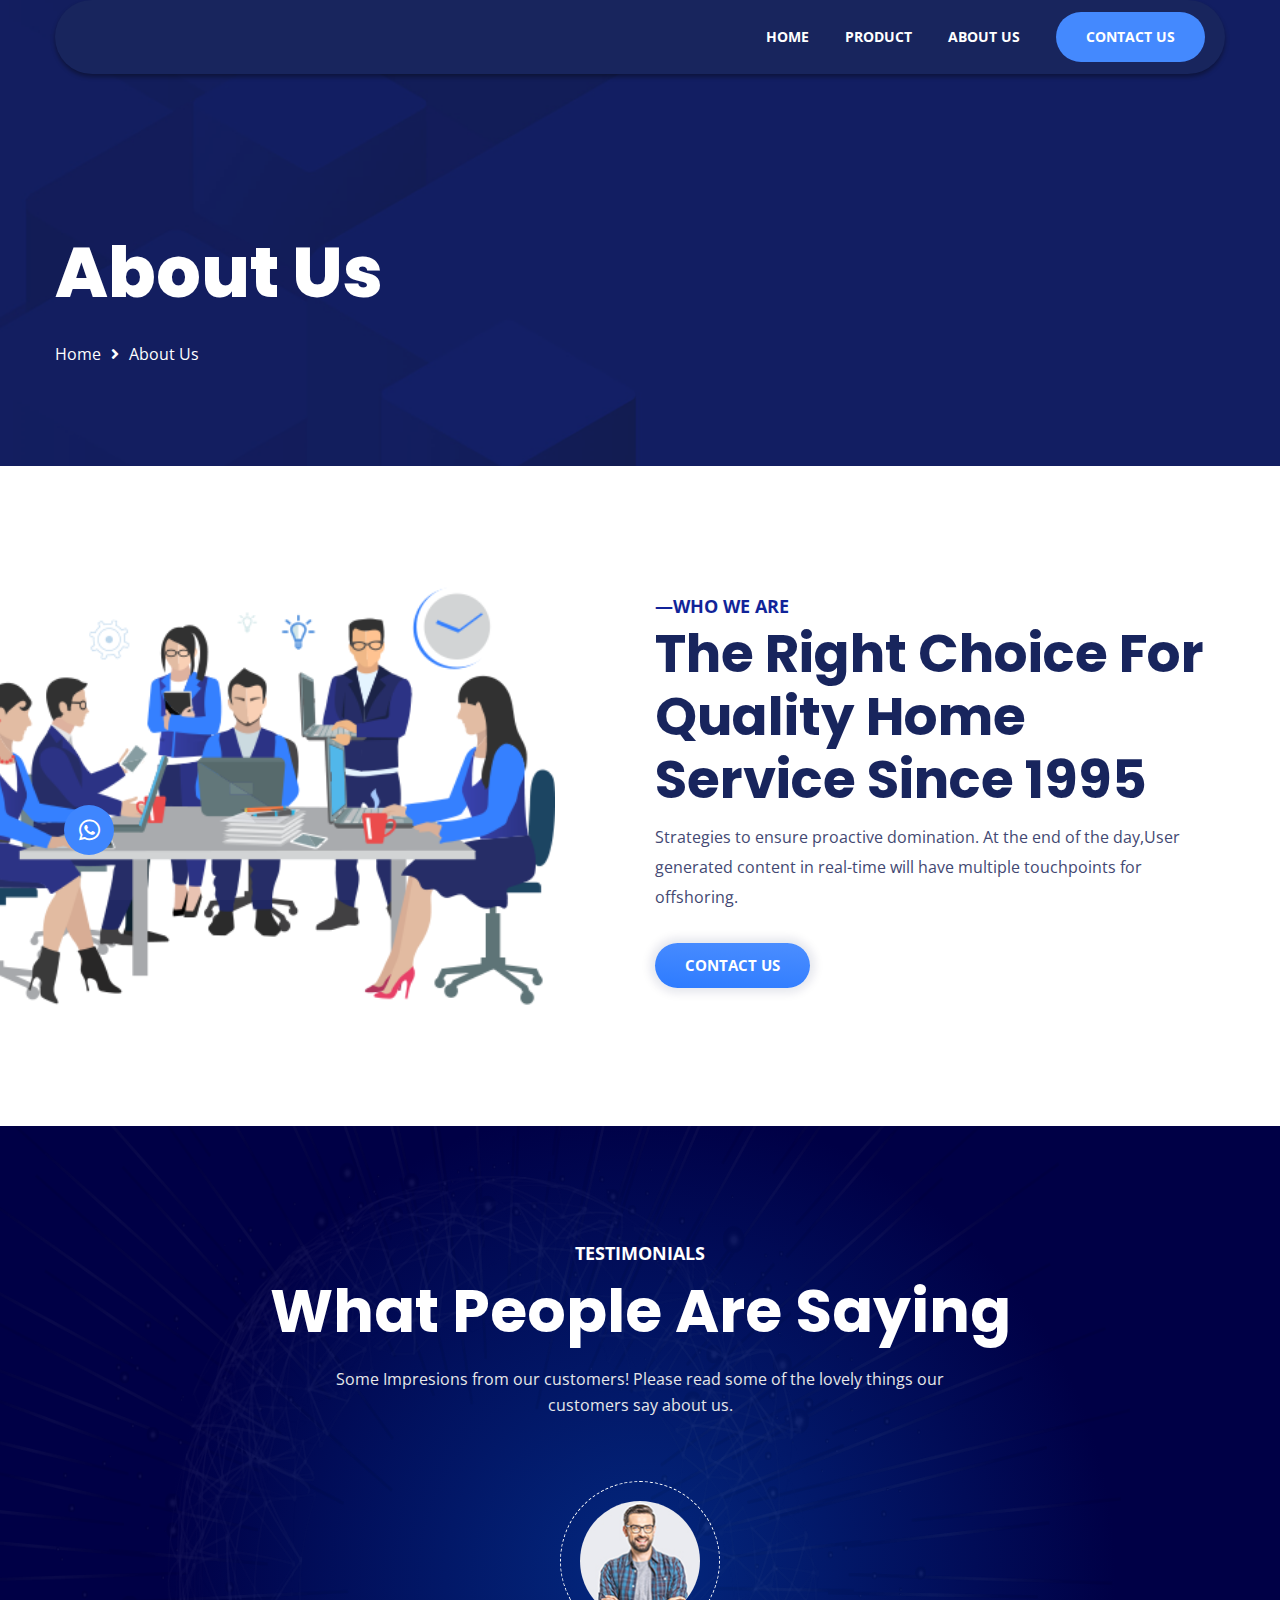
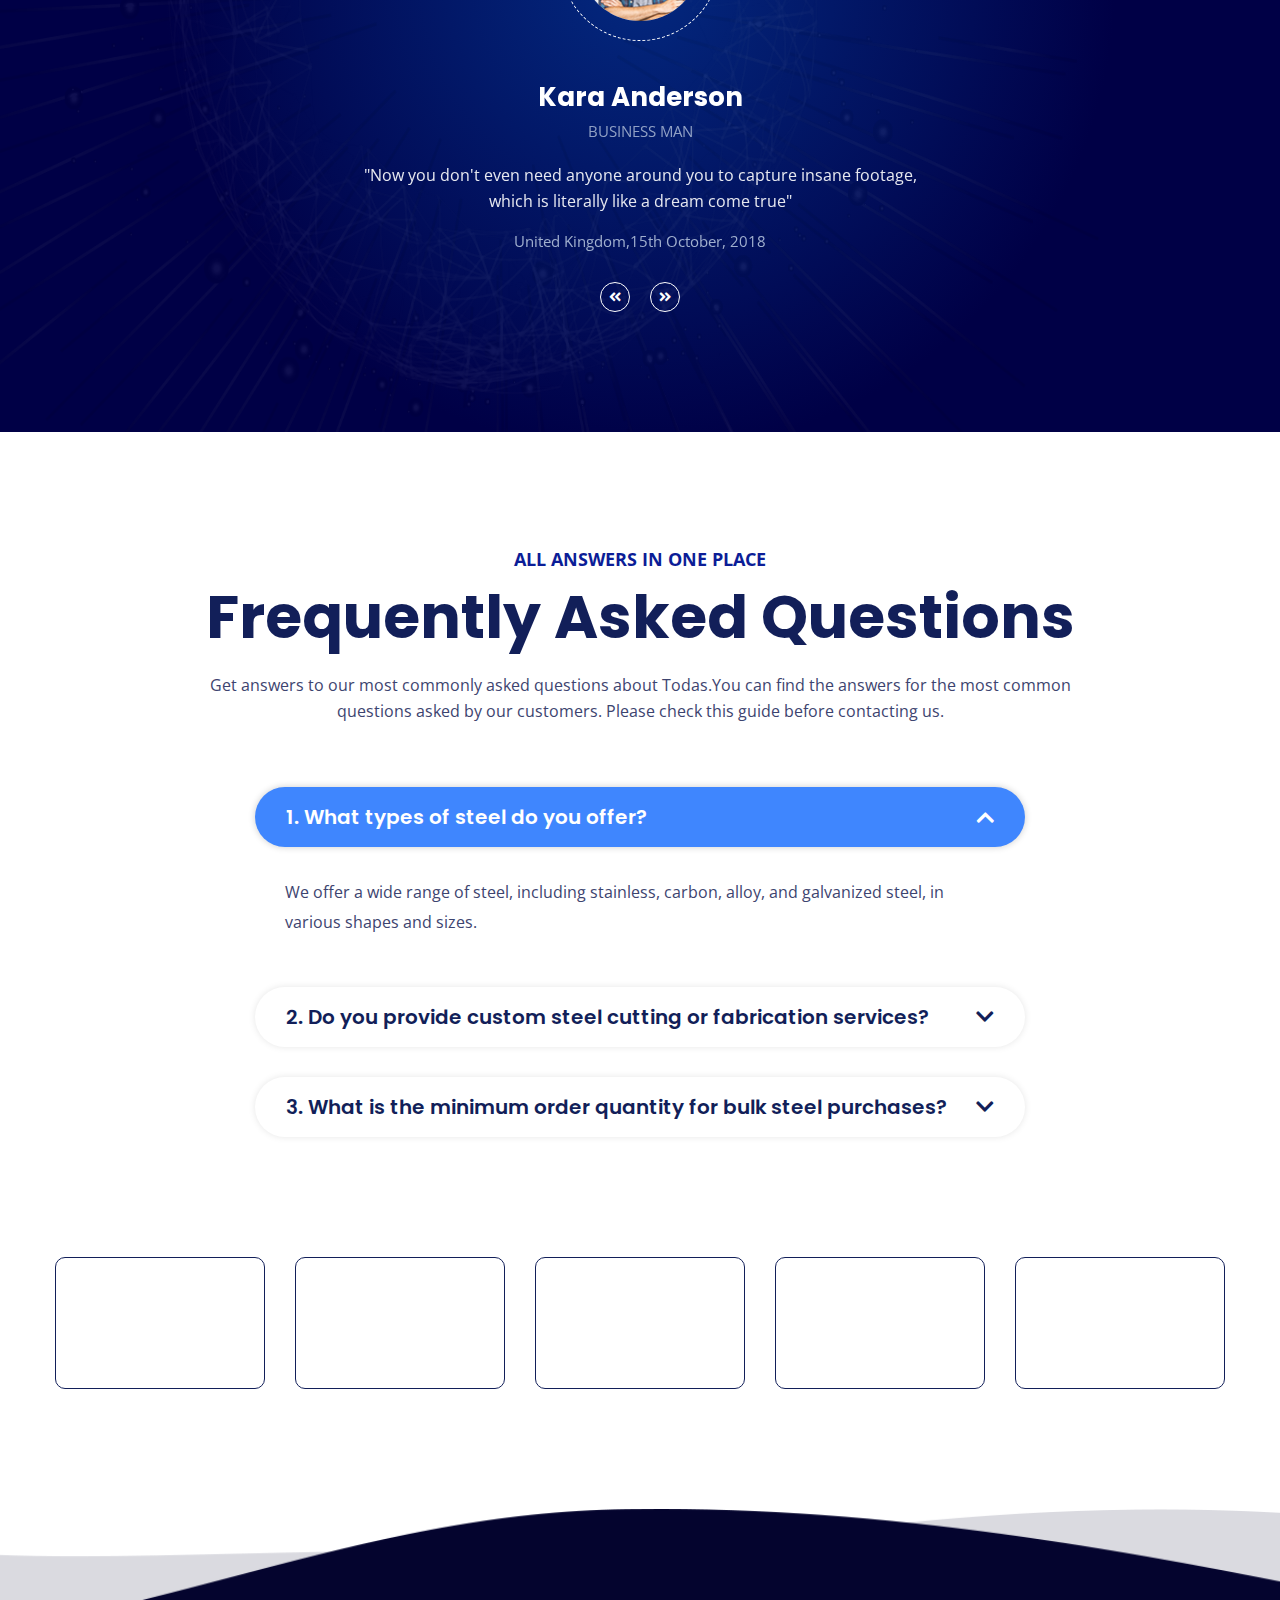
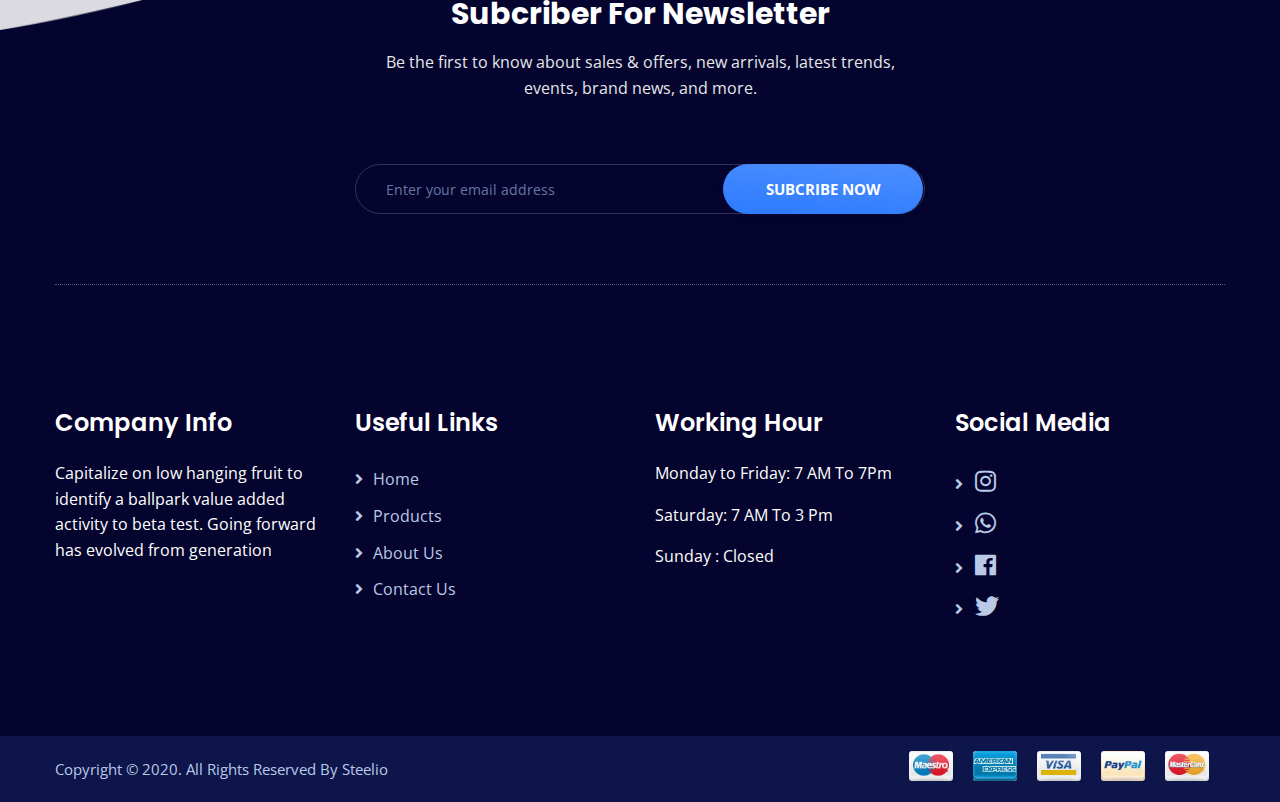
==== about.html @ e1b1fe07 "done" ====
<!DOCTYPE html>
<html lang="zxx">
    
 <head>
        <meta http-equiv="Content-Type" content="text/html; charset=UTF-8">
        <meta http-equiv="X-UA-Compatible" content="IE=edge" />
        <meta http-equiv="X-UA-Compatible" content="ie=edge">
        <meta name="viewport" content="width=device-width, initial-scale=1.0">
        <title> About Us || Steelio</title>
        <!-- favicon -->
        <link rel="shortcut icon" href="./assets/logo/fevi.jpg" >
         <!-- bootstrap -->
        <link rel="stylesheet" href="assets/css/bootstrap.min.css">
        <!-- fontawesome icon  -->
        <link rel="stylesheet" href="assets/css/fontawesome.min.css">
        <!-- flaticon css -->
        <link rel="stylesheet" href="assets/fonts/flaticon.css">
        <!-- animate.css -->
        <link rel="stylesheet" href="assets/css/animate.css">
        <!-- Owl Carousel -->
        <link rel="stylesheet" href="assets/css/owl.carousel.min.css">
        <!-- magnific popup -->
        <link rel="stylesheet" href="assets/css/magnific-popup.css">
        <!-- vector map css -->
        <link rel="stylesheet" href="assets/css/jquery-jvectormap-2.0.3.css">
        <!-- stylesheet -->
        <link rel="stylesheet" href="assets/css/style.css">
        <!-- responsive -->
        <link rel="stylesheet" href="assets/css/responsive.css">
        <link rel="stylesheet" href="assets/css/about-page-responsive.css">
    </head>

    <body>

        <!-- back to top button begin -->
        <div class="back-to-top-button">
            <button>
                <i class="fas fa-level-up-alt"></i>
            </button>
        </div>
        <!-- back to top button end -->

        <!-- preloader begin -->
        <div class="preloader">
            <img style="width: 270px;" src="https://steelio.in/wp-content/uploads/2023/08/steelio_png-01.png" alt="">
        </div>
        <!-- preloader end -->
        
        

        <div class="header">
             
            <div class="container">
                <div class="header-bottom">
                    <div class="row">
                        <div class="col-xl-3 col-lg-2 d-xl-flex d-lg-flex align-items-center">
                            <div class="row">
                                <div class="col-xl-12 col-lg-12 col-6 d-xl-block d-lg-block d-flex align-items-center">
                                    <div class="logo">
                                        <a href="index.html">
                                            <img style="filter: brightness(0) invert(1);width: 170px;" src="https://steelio.in/wp-content/uploads/2023/08/steelio_png-01.png" alt="">
                                        </a>
                                    </div>
                                </div>
                                <div class="col-6 d-xl-none d-lg-none d-block">
                                    <button class="navbar-toggler" type="button" data-toggle="collapse" data-target="#navbarSupportedContent" aria-controls="navbarSupportedContent" aria-expanded="false" aria-label="Toggle navigation">
                                        <i class="fas fa-bars"></i>
                                    </button>
                                </div>
                            </div>
                        </div>
                        <div class="col-xl-9 col-lg-10">
                            <div class="main-menu">
                                <nav class="navbar navbar-expand-lg">
                                  
                                    <div class="collapse navbar-collapse" id="navbarSupportedContent">
                                        <ul class="navbar-nav ml-auto">
                                            <li class="nav-item">
                                                <a class="nav-link" href="./index.html">Home</a>
                                            </li>
                                            <li class="nav-item">
                                                <a class="nav-link" href="./product.html">Product</a>
                                            </li>
                                            <li class="nav-item">
                                                <a class="nav-link" href="about.html">About Us</a>
                                           
                                            
                                          
                                            <li class="nav-item buy-nows">
                                                <a class="nav-link buy-now" href="./contact.html">Contact Us</a>
                                            </li>
                                        </ul>
                                    </div>
                                </nav>
                            </div>
                        </div>
                    </div>
                </div>
            </div>
        </div>

        <!-- breadcrumb begin -->
        <div class="breadcrumb-todas breadcrumb-about">
            <div class="container">
                <div class="row">
                    <div class="col-xl-8 col-lg-8">
                        <div class="breadcrumb-content">
                            <h2 class="title">About Us</h2>
                            <ul>
                                <li><a href="./index.html">Home</a></li>
                                <li id="current-page">About Us</li>
                            </ul>
                        </div>
                    </div>
                </div>
            </div>
        </div>
        <!-- breadcrumb end -->

        <!-- about begin -->
        <div class="about">
            <div class="container">
                <div class="row justify-content-between">
                    <div class="col-xl-5 col-lg-5">
                        <div class="part-img">
                            <img src="assets/img/about-img.png" alt="image">
                        </div>
                    </div>
                    <div class="col-xl-6 col-lg-6 d-xl-flex d-lg-flex d-block align-items-center">
                        <div class="part-txt">
                            <div class="title">
                                <span class="subtitle">—WHO WE ARE
                                </span>
                                <h2>The Right Choice For Quality Home Service Since 1995
                                </h2>
                            </div>
                            <div class="descr">
                                <p>Strategies to ensure proactive domination. At the end of the day,User generated content in real-time will have multiple touchpoints for offshoring.
                                </p>
                                 <a href="./contact.html">Contact Us</a>
                            </div>
                        </div>
                    </div>
                </div>
            </div>
        </div>
        <!-- about end -->

          <!-- testimonial begin -->
          <div class="testimonial">
            <img src="assets/img/testimonial-bg.png" alt="" class="shape">
            <div class="container">
                <div class="row justify-content-center">
                    <div class="col-xl-8 col-lg-8 col-sm-10">
                        <div class="section-title section-title-2">
                            <span class="subtitle">Testimonials</span>
                            <h2>What People Are Saying</h2>
                            <p> Some Impresions from our customers! Please read some of the lovely things our<br/> 
                                customers say about us.</p>
                        </div>
                    </div>
                </div>
                <div class="row justify-content-center">
                    <div class="col-xl-6 col-lg-6 col-md-8">
                        <div class="testimonial-slider owl-carousel owl-theme">
                            <div class="single-testimonial">
                                <div class="part-pic">
                                    <img src="assets/img/testi-user-1.jpg" alt="">
                                </div>
                                <div class="part-text">
                                    <span class="name">Kara Anderson </span>
                                    <span class="profession">Business man</span>
                                    <p>"Now you don't even need anyone around you to capture insane footage, which is literally like a dream come true"</p>
                                    <span class="location">United Kingdom,15th October, 2018</span>
                                </div>
                            </div>
                            <div class="single-testimonial">
                                <div class="part-pic">
                                    <img src="assets/img/testi-user-1.jpg" alt="">
                                </div>
                                <div class="part-text">
                                    <span class="name">Kara Anderson </span>
                                    <span class="profession">Business man</span>
                                    <p>"Now you don't even need anyone around you to capture insane footage, which is literally like a dream come true"</p>
                                    <span class="location">United Kingdom,15th October, 2018</span>
                                </div>
                            </div>
                            <div class="single-testimonial">
                                <div class="part-pic">
                                    <img src="assets/img/testi-user-1.jpg" alt="">
                                </div>
                                <div class="part-text">
                                    <span class="name">Kara Anderson </span>
                                    <span class="profession">Business man</span>
                                    <p>"Now you don't even need anyone around you to capture insane footage, which is literally like a dream come true"</p>
                                    <span class="location">United Kingdom,15th October, 2018</span>
                                </div>
                            </div>
                        </div>
                    </div>
                </div>
            </div>
        </div>
        <!-- testimonial end -->

        <!-- faq begin -->
        <div class="faq" >
            <div class="container">
                <div class="row justify-content-center">
                    <div class="col-xl-9 col-lg-9">
                        <div class="section-title">
                            <span class="subtitle">All Answers In One PLace</span>
                            <h2>Frequently Asked Questions</h2>
                            <p>Get answers to our most commonly asked questions about Todas.You can find the 
                                answers for the most common questions asked by our customers.
                                Please check this guide before contacting us.</p>
                        </div>
                    </div>
                </div>
               
                <div class="tab-content" id="myTabContent2">
                    <div class="tab-pane fade show active" id="home2" role="tabpanel" aria-labelledby="home-tab2">
                        <div class="row justify-content-center">
                            <div class="col-xl-8 col-lg-8 col-md-9">
                                <div class="faq-content">
                                    <div class="accordion" id="accordionExample">
                                        <div class="card">
                                            <div class="card-header" id="headingOne">
                                                <h2 class="mb-0">
                                                    <button class="btn btn-link" type="button" data-toggle="collapse" data-target="#collapseOne" aria-expanded="true" aria-controls="collapseOne">
                                                        1. What types of steel do you offer?
                                                    </button>
                                                </h2>
                                            </div>
                                        
                                            <div id="collapseOne" class="collapse show" aria-labelledby="headingOne" data-parent="#accordionExample">
                                                <div class="card-body">
                                                    We offer a wide range of steel, including stainless, carbon, alloy, and galvanized steel, in various shapes and sizes.

                                                </div>
                                            </div>
                                        </div>
                                        <div class="card">
                                            <div class="card-header" id="headingTwo">
                                                <h2 class="mb-0">
                                                <button class="btn btn-link collapsed" type="button" data-toggle="collapse" data-target="#collapseTwo" aria-expanded="false" aria-controls="collapseTwo">
                                                    2. Do you provide custom steel cutting or fabrication services?

                                                </button>
                                                </h2>
                                            </div>
                                            <div id="collapseTwo" class="collapse" aria-labelledby="headingTwo" data-parent="#accordionExample">
                                                <div class="card-body">
                                                    Yes, we offer custom cutting, bending, and fabrication services to meet your specific project requirements.

                                                </div>
                                            </div>
                                        </div>
                                        <div class="card">
                                            <div class="card-header" id="headingThree">
                                                <h2 class="mb-0">
                                                <button class="btn btn-link collapsed" type="button" data-toggle="collapse" data-target="#collapseThree" aria-expanded="false" aria-controls="collapseThree">
                                                    3. What is the minimum order quantity for bulk steel purchases?

                                                </button>
                                                </h2>
                                            </div>
                                            <div id="collapseThree" class="collapse" aria-labelledby="headingThree" data-parent="#accordionExample">
                                                <div class="card-body">
                                                    Our minimum order quantity varies depending on the type of steel. Contact us for details on bulk order options.

                                                </div>
                                            </div>
                                        </div>
                                    </div>
                                </div>
                            </div>
                        </div>
                    </div>
                     
                     
                </div>
            </div>
        </div>
        <!-- faq end -->

        <!-- brand begin -->
        <div class="brand" >
            <div class="container">
                <div class="brand-slider owl-carousel owl-theme">
                    <div class="single-brand">
                        <img style="min-height: 70px;" src="https://lobbymap.org/site//data/001/361/1361477.png" alt="">
                    </div>
                    <div class="single-brand">
                        <img style="min-height: 70px;" src="https://jswmi.in/jswm/wp-content/uploads/2020/04/jsw-logo-jv.png" alt="">
                    </div>
                    <div class="single-brand">
                        <img style="min-height: 70px;" src="https://seeklogo.com/images/E/essar-steel-logo-BB3CD48666-seeklogo.com.png" alt="">
                    </div>
                    <div class="single-brand">
                        <img style="min-height: 70px;" src="https://jindallifestyle.com/wp-content/uploads/2022/02/image1-removebg-preview.png" alt="">
                    </div>
                    <div class="single-brand">
                        <img style="min-height: 70px;" src="https://aplapollo.com/images/logo-2.png" alt="">
                    </div>
                </div>
            </div>
        </div>
        <!-- brand end -->

        

  

        

        <!-- footer begin -->
        <div class="footer" >
            <div class="container">
                <div class="news-letter">
                    <div class="row justify-content-center">
                        <div class="col-xl-6 col-lg-6 col-sm-10">
                            <div class="section-title section-title-2">
                                <h2>Subcriber For Newsletter</h2>
                                <p> Be the first to know about sales & offers, new arrivals, latest trends, <br/>
                                    events, brand news, and more.</p>
                            </div>
                        </div>
                    </div>
                    <div class="row justify-content-center">
                        <div class="col-xl-6 col-lg-6">
                            <form>
                                <input type="email" placeholder="Enter your email address">
                                <button>Subcribe Now</button>
                            </form>
                        </div>
                    </div>
                </div>
                <div class="link-area">
                    <div class="row">
                        <div class="col-xl-3 col-lg-3 col-sm-6">
                            <div class="single-usefull-link">
                                <span class="title">Company Info</span>

                            
                                 <p style="color: white;">
                                    Capitalize on low hanging fruit to identify a ballpark value added activity to beta test. Going forward has evolved from generation
                                 </p>
                                 <img style="width: 200px;margin-left: -40px;" src="https://steelio.in/wp-content/uploads/2023/08/steelio_png-01-white-color-300x133.png" alt="">

                            </div>
                        </div>
                        <div class="col-xl-3 col-lg-3 col-sm-6">
                            <div class="single-usefull-link">
                                <span class="title">Useful Links</span>
                                <ul>
                                    <li>
                                        <a href="./index.html">Home</a>
                                    </li>
                                    <li>
                                        <a href="./product.html">Products</a>
                                    </li>
                                    <li>
                                        <a href="./about.html">About Us</a>
                                    </li>
                                    <li>
                                        <a href="./contact.html">Contact Us</a>
                                    </li>
                                    
                                    
                                </ul>
                            </div>
                        </div>
                        <div class="col-xl-3 col-lg-3 col-sm-6">
                            <div class="single-usefull-link">
                                <span class="title">Working Hour</span>
                                <p style="color: white;">
                                    Monday to Friday: 7 AM To 7Pm
                                  </p>
                                  <p style="color: white;">
                                    Saturday: 7 AM To 3 Pm
                                  </p>
                                  <p style="color: white;">
                                    Sunday : Closed

                                  </p>
                               
                            </div>
                        </div>
                        <div class="col-xl-3 col-lg-3 col-sm-6">
                            <div class="single-usefull-link">
                                <span class="title">social Media</span>
                                <ul>
                                    <li>
                                        <a href="#"><i style="font-size: 1.5rem;"  class="fab fa-instagram"></i></a>
                                    </li>
                                    <li>
                                        <a href="https://api.whatsapp.com/send?phone=9883051500"><i style="font-size: 1.5rem;" class="fab fa-whatsapp"></i></a>
                                    </li>
                                    <li>
                                        <a href="#"><i style="font-size: 1.5rem;" class="fab fa-facebook"></i></a>
                                    </li>
                                    <li>
                                        <a href="#"><i style="font-size: 1.5rem;" class="fab fa-twitter"></i></a>
                                    </li>
                                     
                                </ul>
                            </div>
                        </div>
                    </div>
                </div>
            </div>
            <div class="foot-bottom">
                <div class="container">
                    <div class="row">
                        <div class="col-xl-6 col-lg-6 d-xl-flex d-lg-flex d-block align-items-center">
                            <p class="copyright-text">Copyright © 2020. All Rights Reserved By <a href="./index.html">Steelio</a></p>
                        </div>
                        <div class="col-xl-6 col-lg-6">
                            <div class="partners">
                                <ul>
                                    <li>
                                        <a href="#">
                                            <img src="assets/img/partner-1.jpg" alt="">
                                        </a>
                                    </li>
                                    <li>
                                        <a href="#">
                                            <img src="assets/img/partner-2.jpg" alt="">
                                        </a>
                                    </li>
                                    <li>
                                        <a href="#">
                                            <img src="assets/img/partner-3.jpg" alt="">
                                        </a>
                                    </li>
                                    <li>
                                        <a href="#">
                                            <img src="assets/img/partner-4.jpg" alt="">
                                        </a>
                                    </li>
                                    <li>
                                        <a href="#">
                                            <img src="assets/img/partner-5.jpg" alt="">
                                        </a>
                                    </li>
                                </ul>
                            </div>
                        </div>
                    </div>
                </div>
            </div>
        </div>


        <div class="whatsapp">
            <a href="https://api.whatsapp.com/send?phone=9883051500"><i class="fab fa-whatsapp"></i></a>

        </div>
        
        <!-- footer end -->

        <!-- jquery -->
        <script data-cfasync="false" src="../../cdn-cgi/scripts/5c5dd728/cloudflare-static/email-decode.min.js"></script><script src="assets/js/jquery.js"></script>
        <!-- bootstrap -->
        <script src="assets/js/bootstrap.min.js"></script>
        <!-- owl carousel -->
        <script src="assets/js/owl.carousel.js"></script>
        <!-- magnific popup -->
        <script src="assets/js/jquery.magnific-popup.js"></script>
        <!-- filterizr js -->
        <script src="assets/js/jquery.filterizr.min.js"></script>
        <!-- way poin js-->
        <script src="assets/js/waypoints.min.js"></script>
        <!-- counter up js -->
        <script src="assets/js/jquery.counterup.min.js"></script>
        <!-- vector map js -->
        <script src="assets/js/jquery-jvectormap-2.0.3.min.js"></script>
        <script src="assets/js/jquery-jvectormap-world-mill.js"></script>
        <script src="assets/js/gdp-data.js"></script>
        <script src="assets/js/vector-map-activated.js"></script>
        <!-- wow js-->
        <script src="assets/js/wow.min.js"></script>
        <!-- jquery ui slider -->
        <script src="assets/js/rangeslider.js"></script>
        <!-- animation when scrolling -->
        <script src="assets/js/scroll-animation-industry-feature.js"></script>
        <!-- main -->
        <script src="assets/js/main.js"></script>
    </body>

</html>
---- assets/fonts/flaticon.css ----
/*
  	Flaticon icon font: Flaticon
  	Creation date: 25/12/2019 19:33
  	*/

@font-face {
  font-family: "Flaticon";
  src: url("Flaticon.eot");
  src: url("Flaticond41d.eot?#iefix") format("embedded-opentype"),
       url("Flaticon.woff2") format("woff2"),
       url("Flaticon.woff") format("woff"),
       url("Flaticon.html") format("truetype"),
       url("Flaticon.svg#Flaticon") format("svg");
  font-weight: normal;
  font-style: normal;
}

@media screen and (-webkit-min-device-pixel-ratio:0) {
  @font-face {
    font-family: "Flaticon";
    src: url("Flaticon.svg#Flaticon") format("svg");
  }
}

[class^="flaticon-"]:before, [class*=" flaticon-"]:before,
[class^="flaticon-"]:after, [class*=" flaticon-"]:after {   
  font-family: Flaticon;
  font-style: normal;
}

.flaticon-tennis-ball:before { content: "\f100"; }
.flaticon-basketball-ball-variant:before { content: "\f101"; }
.flaticon-football:before { content: "\f102"; }
.flaticon-ice-hockey:before { content: "\f103"; }
.flaticon-volleyball:before { content: "\f104"; }
.flaticon-badminton:before { content: "\f105"; }
.flaticon-baseball:before { content: "\f106"; }
.flaticon-table-tennis:before { content: "\f107"; }
.flaticon-cycling:before { content: "\f108"; }
.flaticon-medal:before { content: "\f109"; }
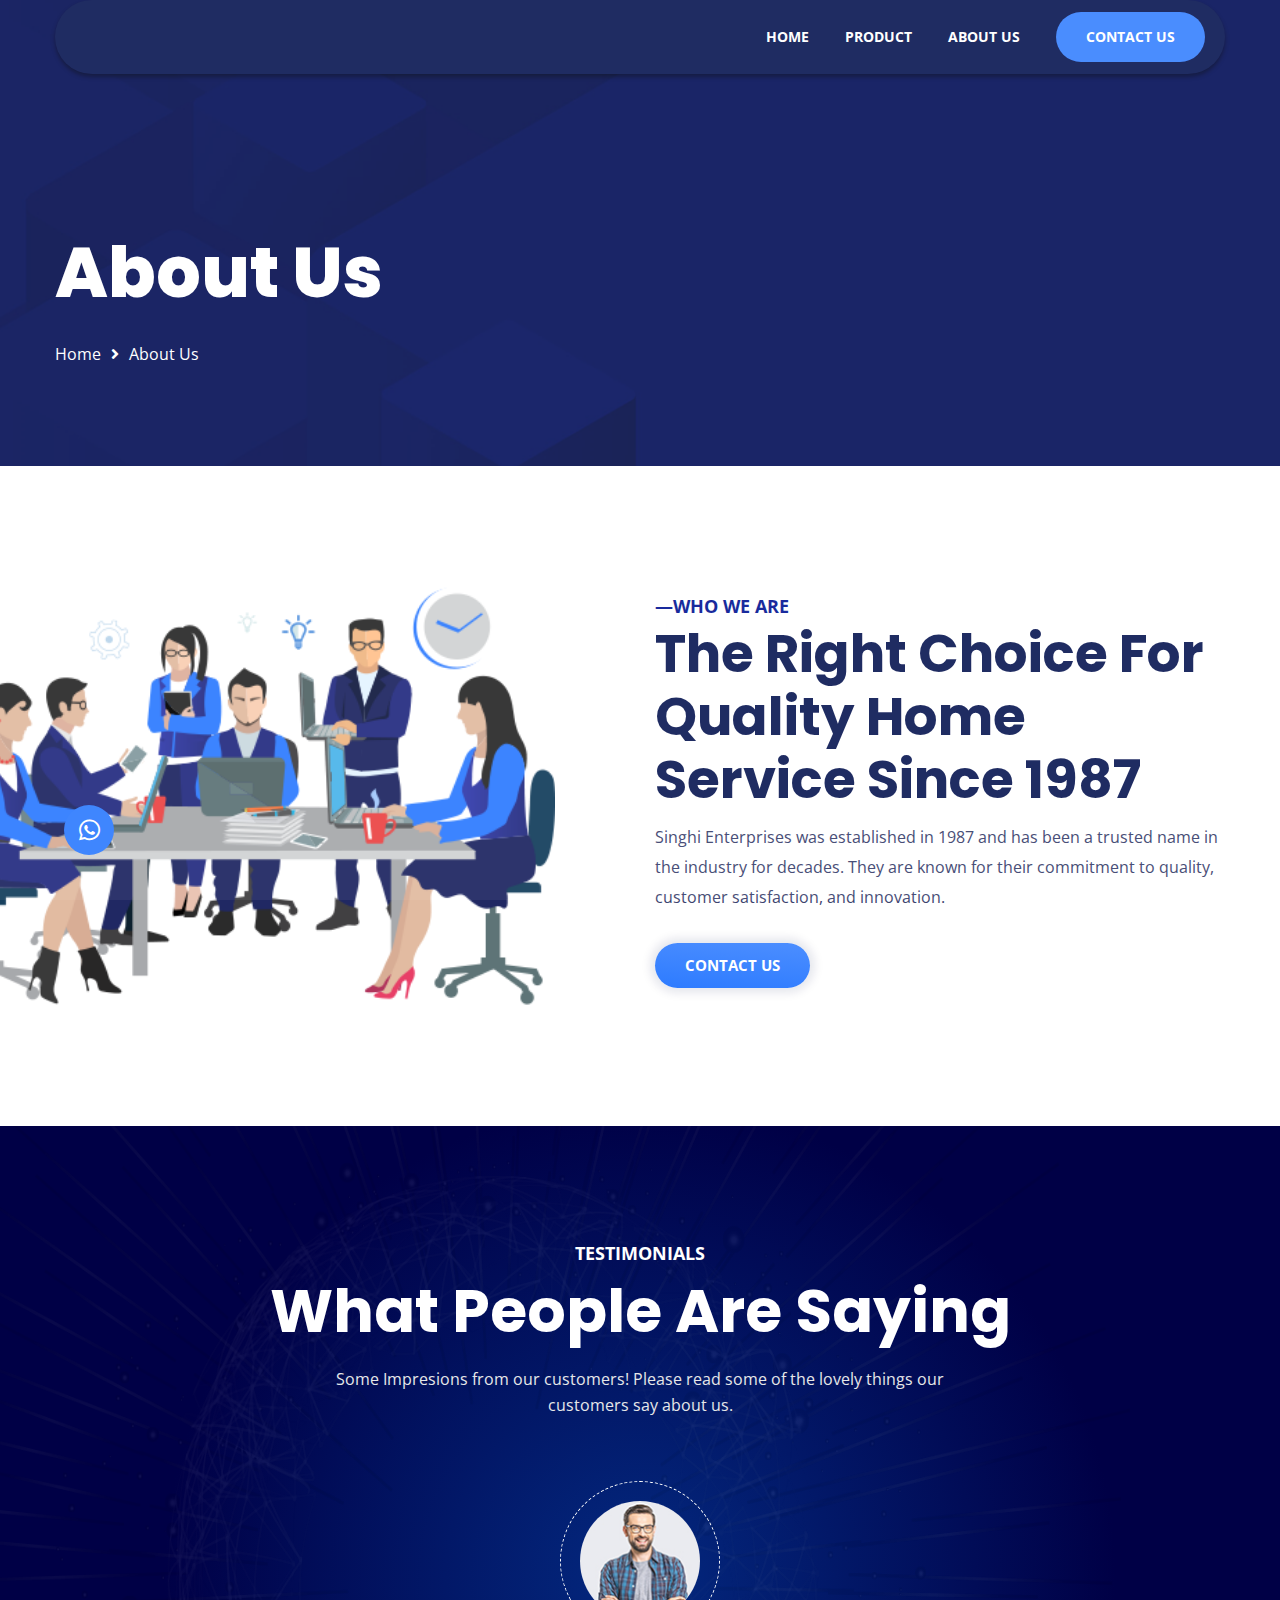
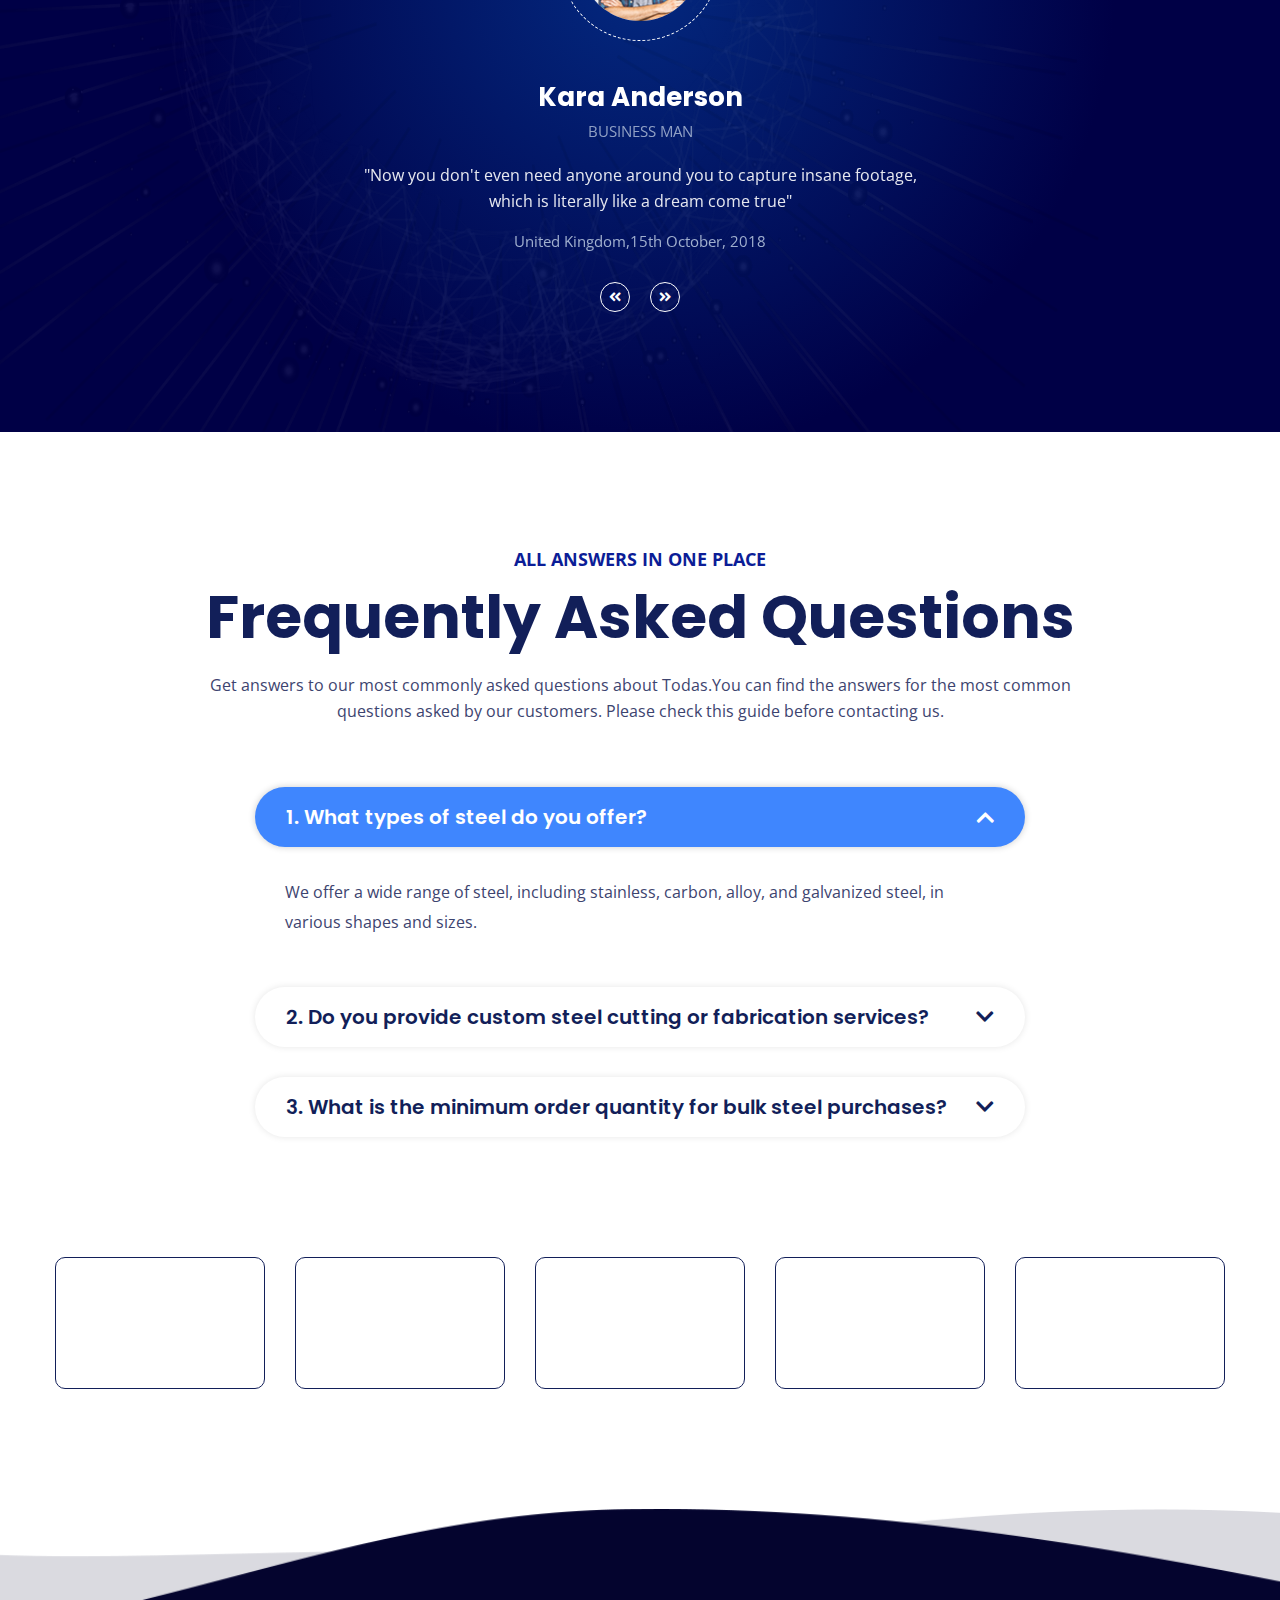
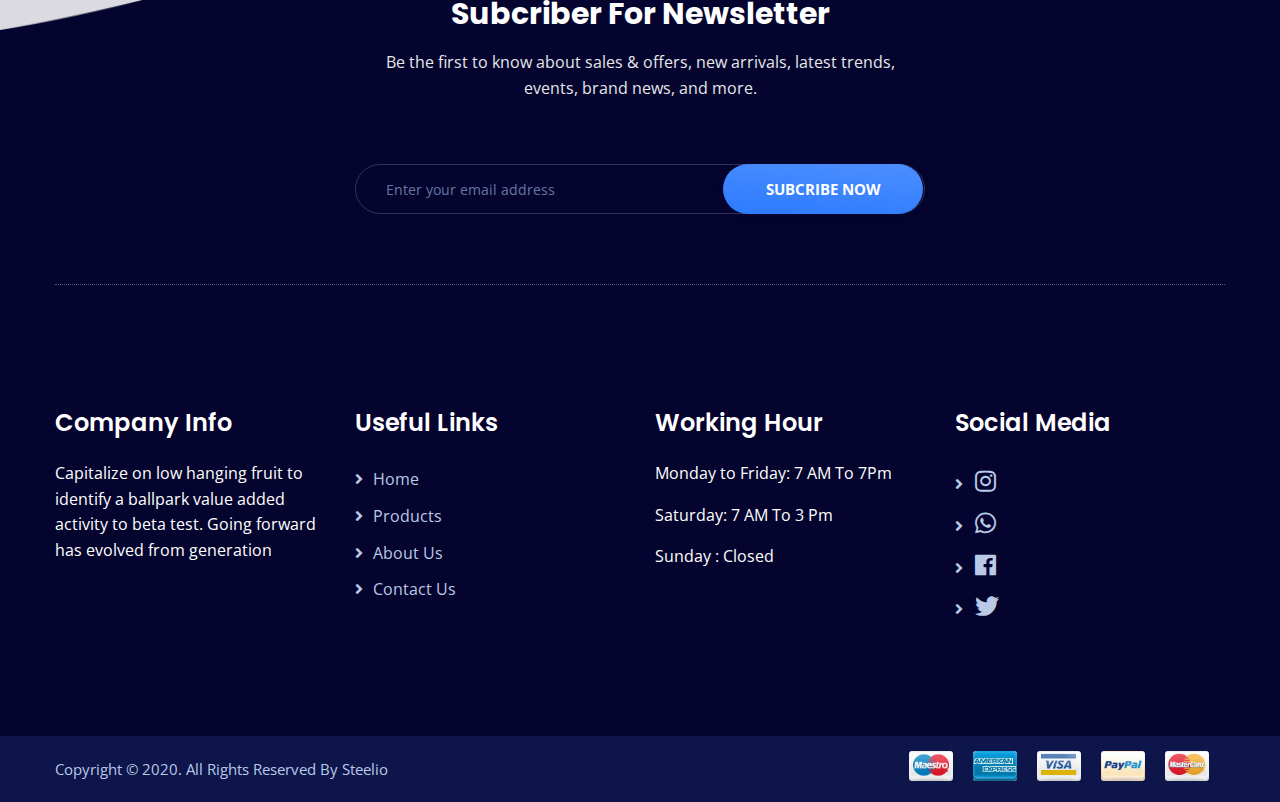
==== commit 9217568b: "done" ====
--- a/about.html
+++ b/about.html
@@ -131,11 +131,13 @@
                             <div class="title">
                                 <span class="subtitle">—WHO WE ARE
                                 </span>
-                                <h2>The Right Choice For Quality Home Service Since 1995
+                                <h2>The Right Choice For Quality Home Service Since 1987
                                 </h2>
                             </div>
                             <div class="descr">
-                                <p>Strategies to ensure proactive domination. At the end of the day,User generated content in real-time will have multiple touchpoints for offshoring.
+                                <p>Singhi Enterprises was established in 1987 and has been a trusted name in the industry for decades. They are known for their commitment to quality, customer satisfaction, and innovation.
+
+
                                 </p>
                                  <a href="./contact.html">Contact Us</a>
                             </div>
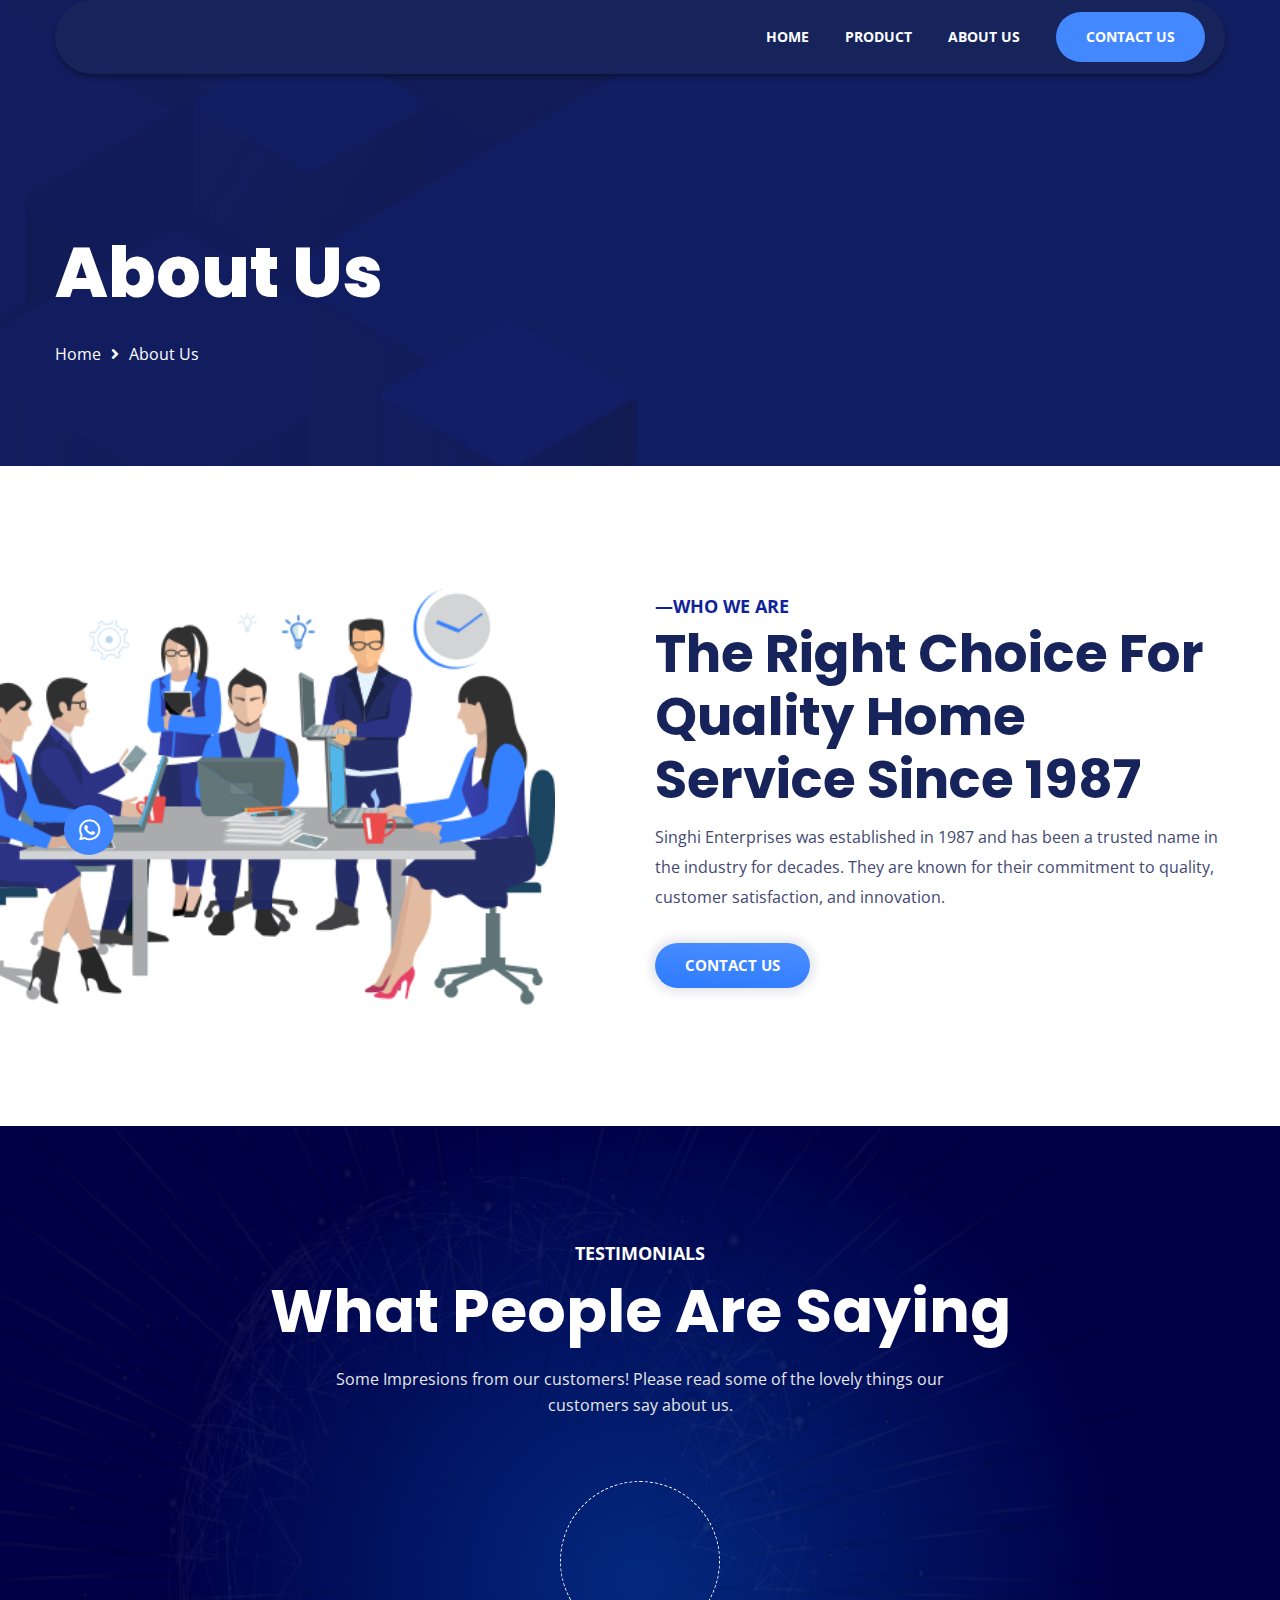
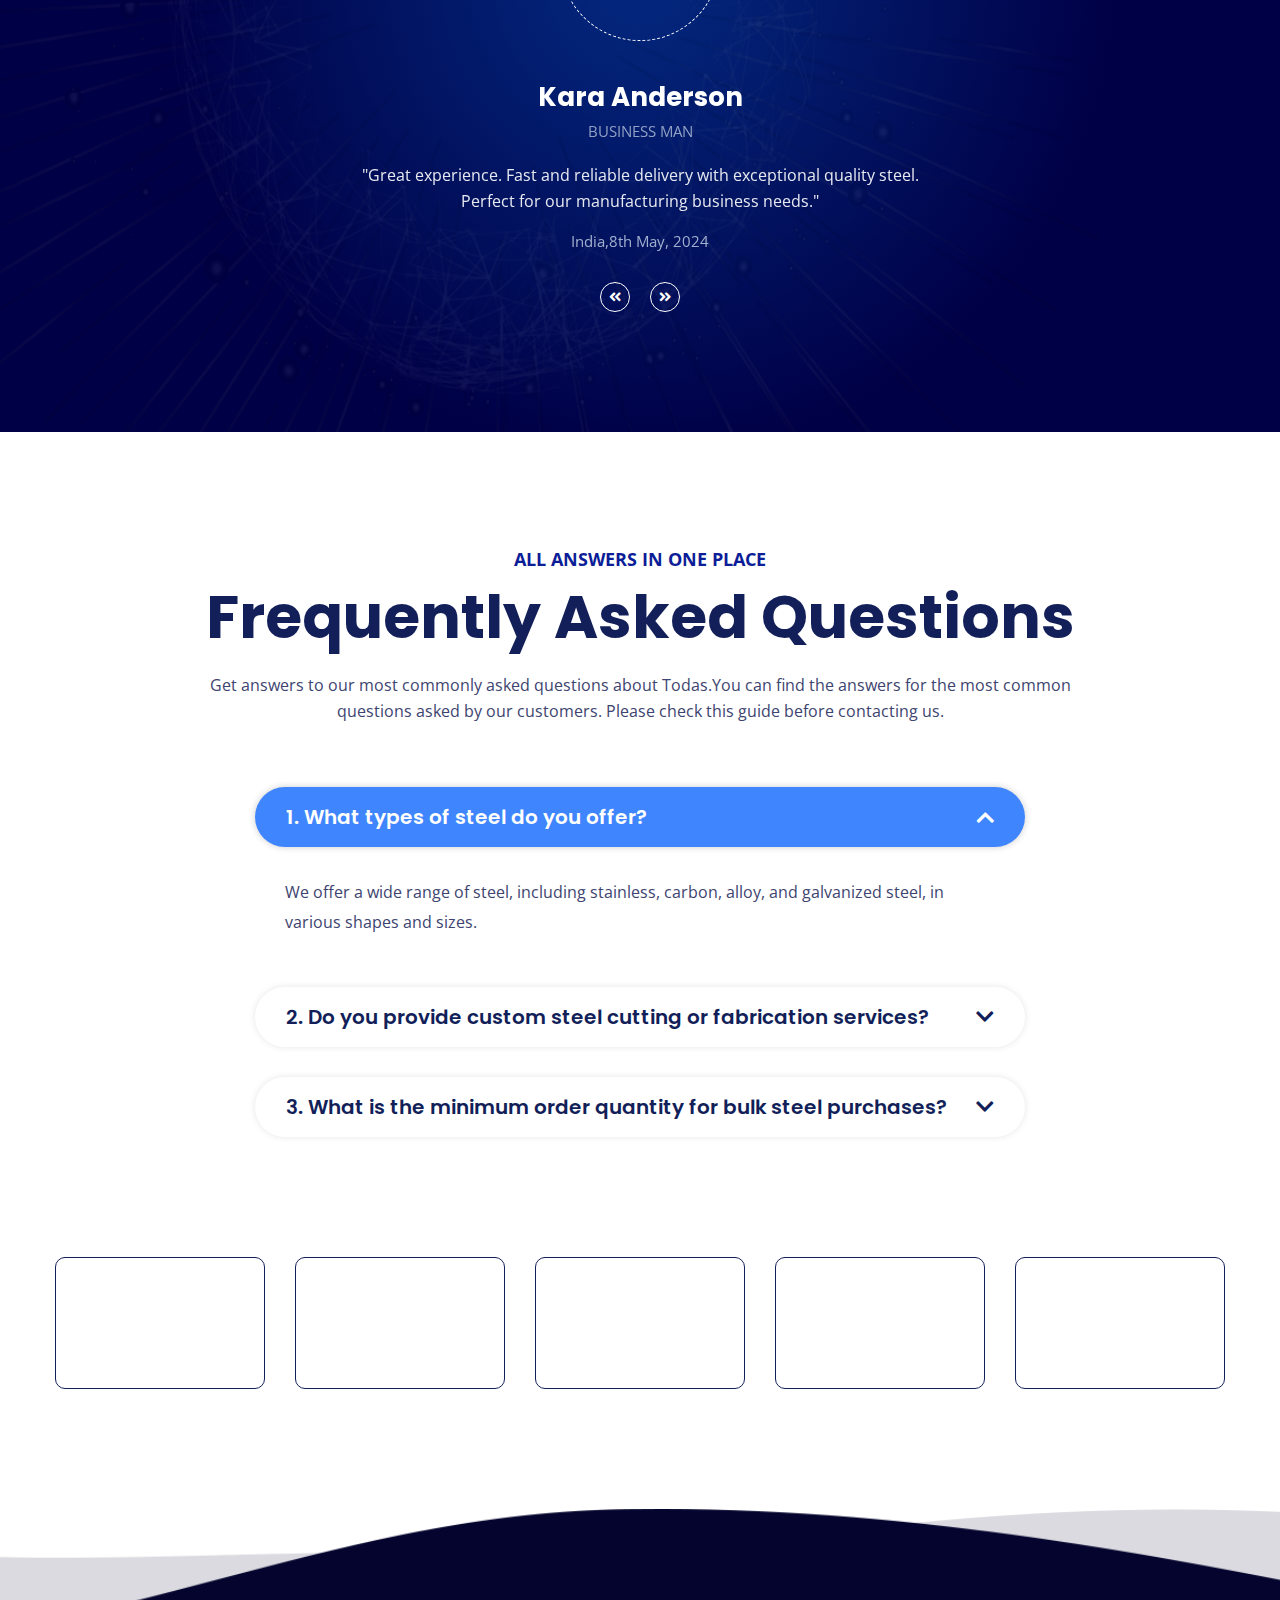
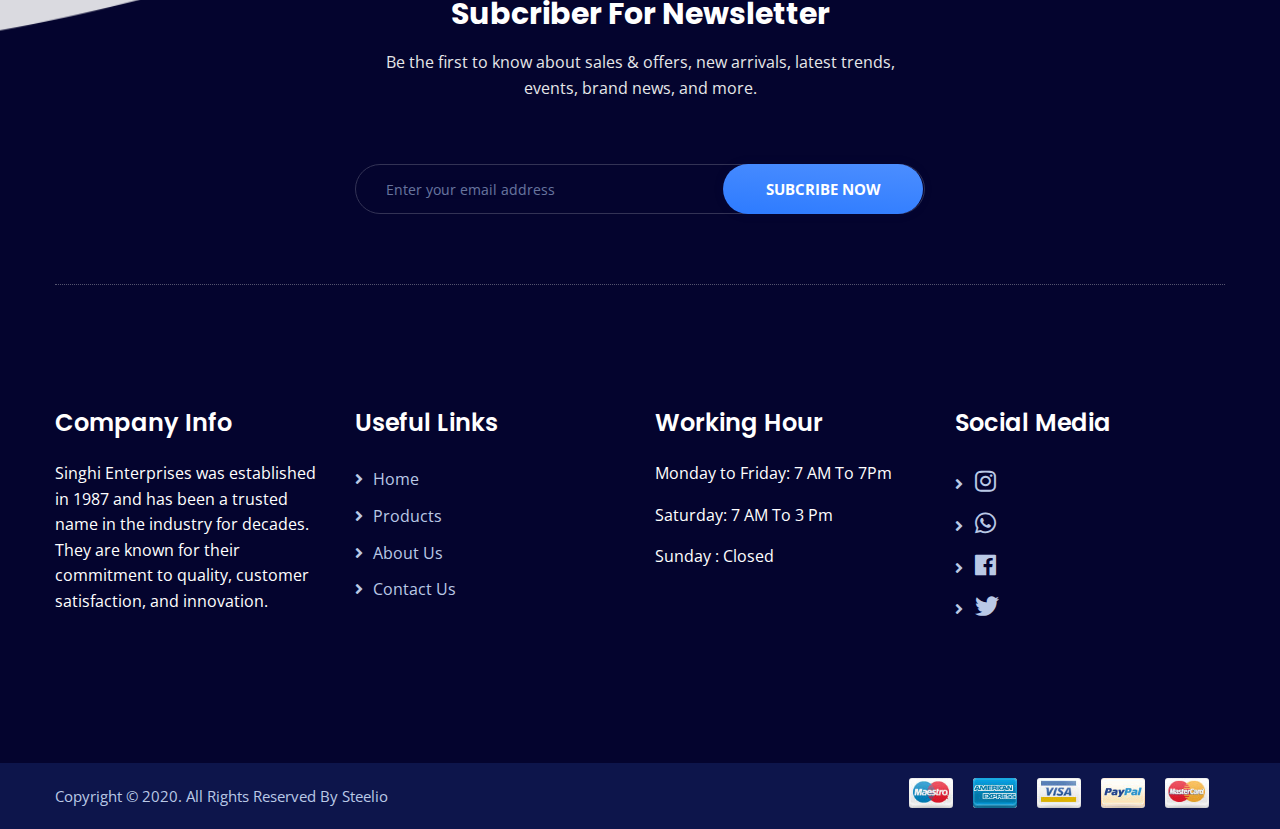
==== commit c6060212: "done" ====
--- a/about.html
+++ b/about.html
@@ -167,35 +167,39 @@
                         <div class="testimonial-slider owl-carousel owl-theme">
                             <div class="single-testimonial">
                                 <div class="part-pic">
-                                    <img src="assets/img/testi-user-1.jpg" alt="">
+                                    <img src="https://blog.zapr.in/hubfs/Imported_Blog_Media/md-1.jpg" alt="">
                                 </div>
                                 <div class="part-text">
                                     <span class="name">Kara Anderson </span>
                                     <span class="profession">Business man</span>
-                                    <p>"Now you don't even need anyone around you to capture insane footage, which is literally like a dream come true"</p>
-                                    <span class="location">United Kingdom,15th October, 2018</span>
+                                    <p>"Excellent quality steel at competitive prices. Prompt delivery and helpful staff. Highly recommend for any construction needs."
+                                    </p>
+                                    <span class="location">India,15th October, 2024</span>
                                 </div>
                             </div>
                             <div class="single-testimonial">
                                 <div class="part-pic">
-                                    <img src="assets/img/testi-user-1.jpg" alt="">
+                                    <img src="https://img1.wsimg.com/isteam/ip/f7edd067-8c27-4f86-abf1-108470217475/Sunny_Malik.png/:/cr=t:0%25,l:10.71%25,w:89.29%25,h:89.29%25/rs=w:400,h:400,cg:true,m" alt="">
                                 </div>
                                 <div class="part-text">
                                     <span class="name">Kara Anderson </span>
                                     <span class="profession">Business man</span>
-                                    <p>"Now you don't even need anyone around you to capture insane footage, which is literally like a dream come true"</p>
-                                    <span class="location">United Kingdom,15th October, 2018</span>
+                                    <p>"Superb customer service! The steel is durable, and they offer a wide variety. Will definitely buy again."
+
+                                    </p>
+                                    <span class="location">India,16th August, 2024</span>
                                 </div>
                             </div>
                             <div class="single-testimonial">
                                 <div class="part-pic">
-                                    <img src="assets/img/testi-user-1.jpg" alt="">
+                                    <img src="https://img1.wsimg.com/isteam/ip/f7edd067-8c27-4f86-abf1-108470217475/IMG_20230331_003614__1_-removebg-preview.png/:/cr=t:17.93%25,l:18.76%25,w:60.24%25,h:60.24%25/rs=w:400,cg:true,m" alt="">
                                 </div>
                                 <div class="part-text">
                                     <span class="name">Kara Anderson </span>
                                     <span class="profession">Business man</span>
-                                    <p>"Now you don't even need anyone around you to capture insane footage, which is literally like a dream come true"</p>
-                                    <span class="location">United Kingdom,15th October, 2018</span>
+                                    <p>"Great experience. Fast and reliable delivery with exceptional quality steel. Perfect for our manufacturing business needs."
+                                    </p>
+                                    <span class="location">India,8th May, 2024</span>
                                 </div>
                             </div>
                         </div>
@@ -346,7 +350,7 @@
 
                             
                                  <p style="color: white;">
-                                    Capitalize on low hanging fruit to identify a ballpark value added activity to beta test. Going forward has evolved from generation
+                                    Singhi Enterprises was established in 1987 and has been a trusted name in the industry for decades. They are known for their commitment to quality, customer satisfaction, and innovation.
                                  </p>
                                  <img style="width: 200px;margin-left: -40px;" src="https://steelio.in/wp-content/uploads/2023/08/steelio_png-01-white-color-300x133.png" alt="">
 
--- a/assets/css/style.css
+++ b/assets/css/style.css
@@ -6620,4 +6620,8 @@
 .whatsapp a{
   color: white;
   font-size: 1.5rem;
+}
+
+.single-product .part-img > img{
+  min-height: 200px;
 }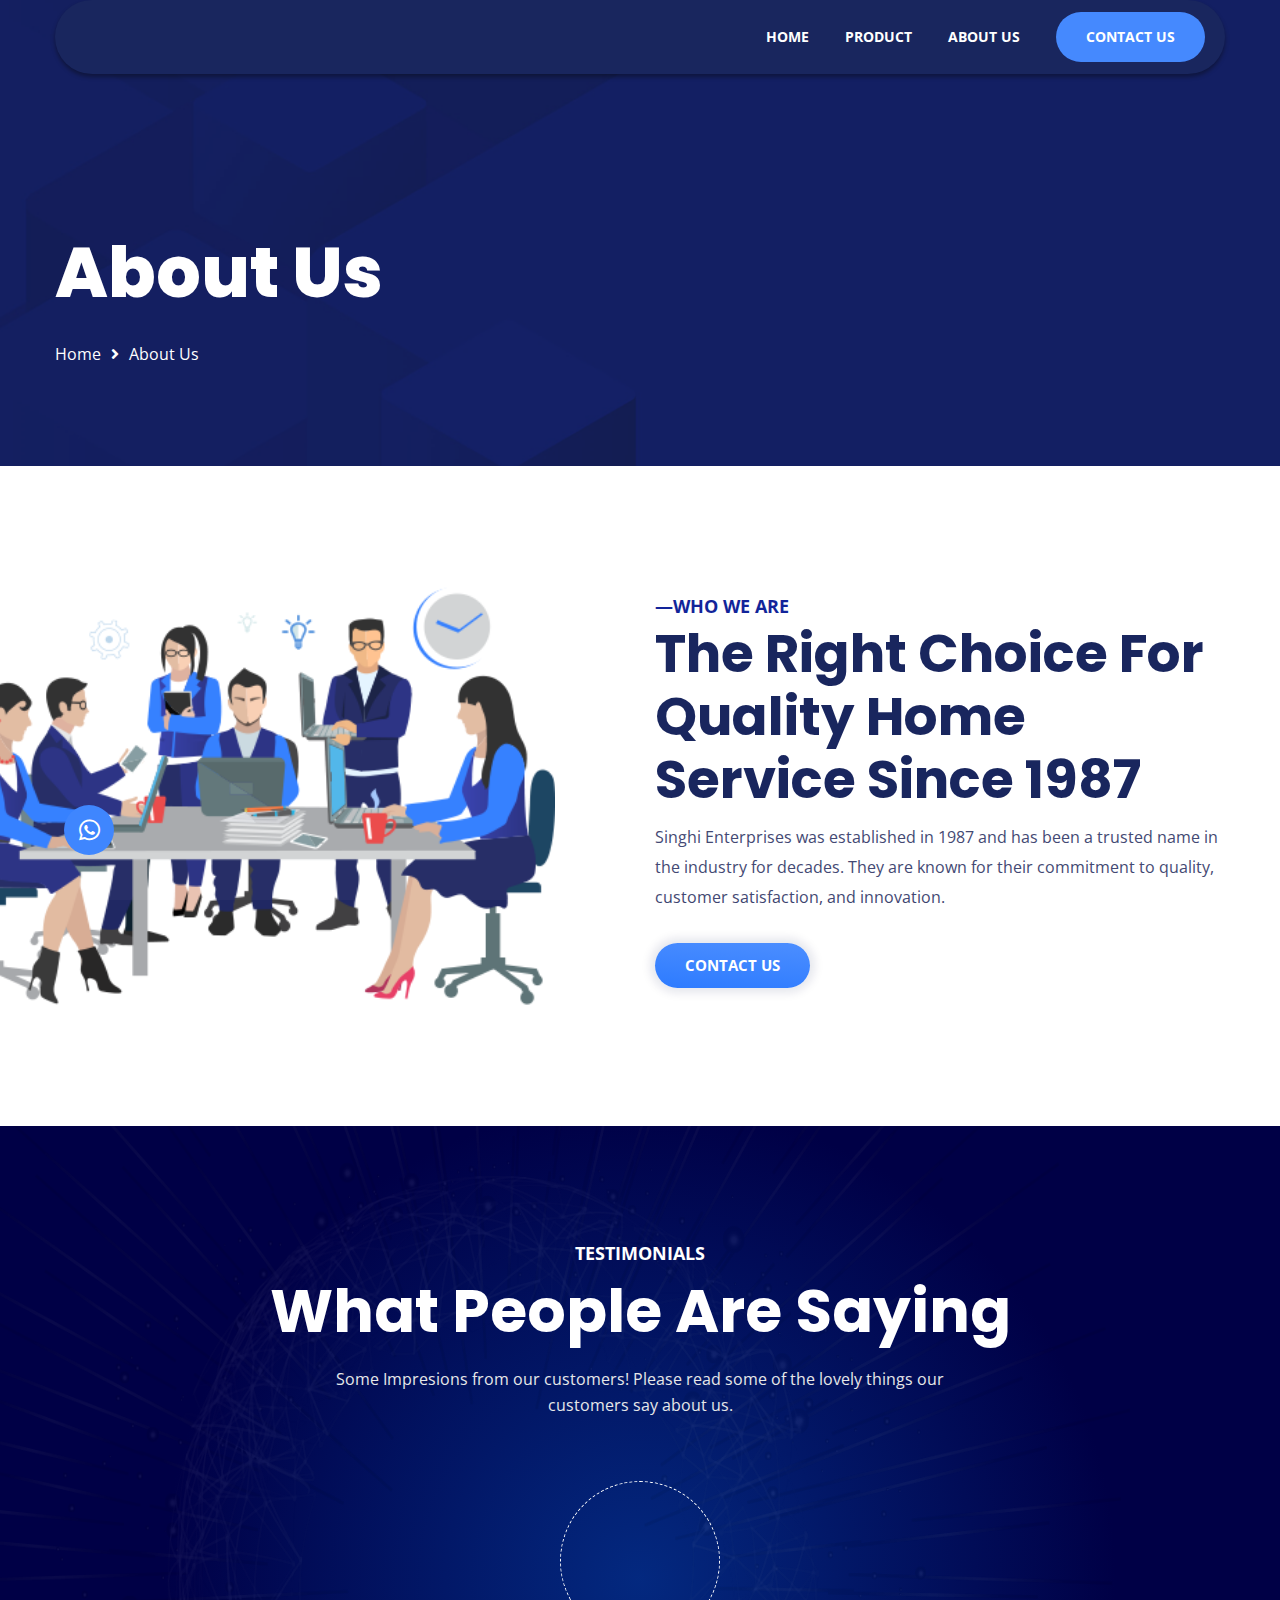
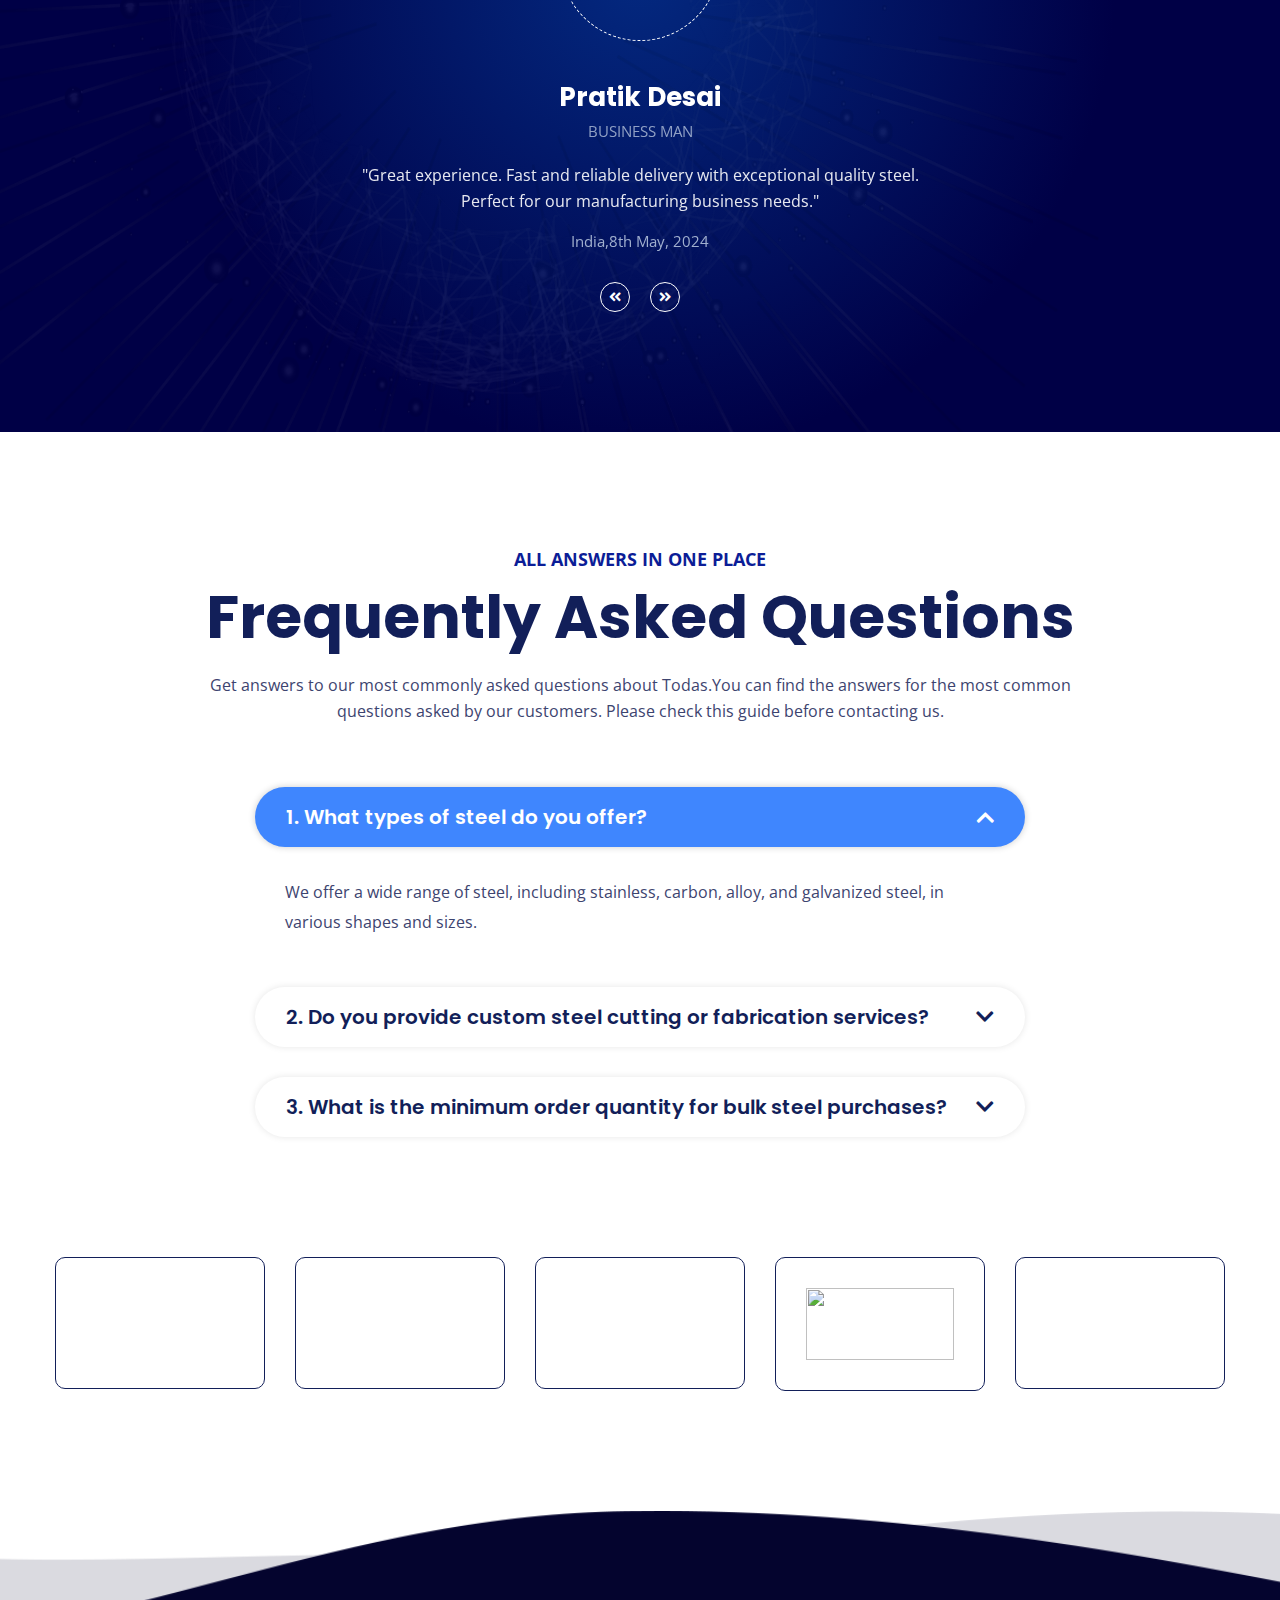
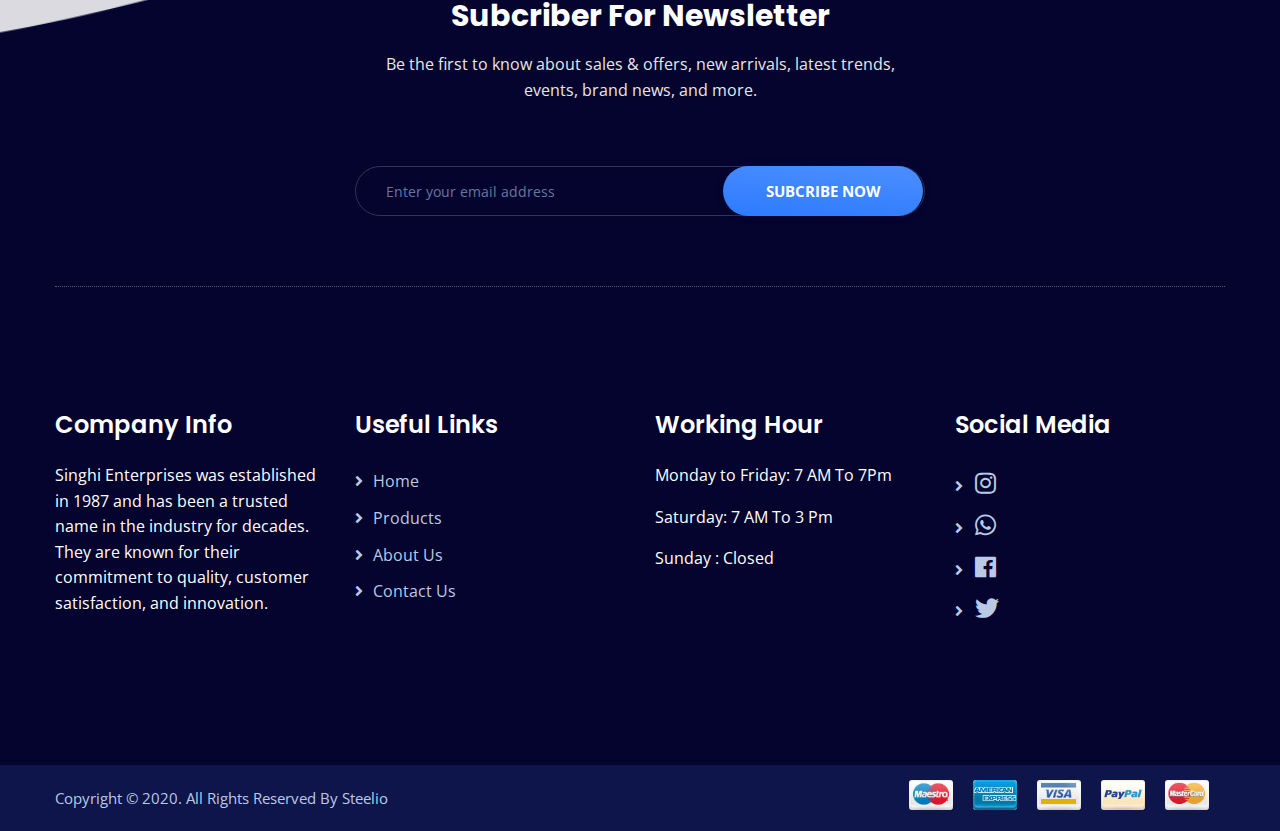
==== commit 8564f53f: "done" ====
--- a/about.html
+++ b/about.html
@@ -149,7 +149,7 @@
         <!-- about end -->
 
           <!-- testimonial begin -->
-          <div class="testimonial">
+          <div class="testimonial"> 
             <img src="assets/img/testimonial-bg.png" alt="" class="shape">
             <div class="container">
                 <div class="row justify-content-center">
@@ -170,7 +170,7 @@
                                     <img src="https://blog.zapr.in/hubfs/Imported_Blog_Media/md-1.jpg" alt="">
                                 </div>
                                 <div class="part-text">
-                                    <span class="name">Kara Anderson </span>
+                                    <span class="name">Nikhil Pal</span>
                                     <span class="profession">Business man</span>
                                     <p>"Excellent quality steel at competitive prices. Prompt delivery and helpful staff. Highly recommend for any construction needs."
                                     </p>
@@ -182,7 +182,7 @@
                                     <img src="https://img1.wsimg.com/isteam/ip/f7edd067-8c27-4f86-abf1-108470217475/Sunny_Malik.png/:/cr=t:0%25,l:10.71%25,w:89.29%25,h:89.29%25/rs=w:400,h:400,cg:true,m" alt="">
                                 </div>
                                 <div class="part-text">
-                                    <span class="name">Kara Anderson </span>
+                                    <span class="name">Raj Valtara</span>
                                     <span class="profession">Business man</span>
                                     <p>"Superb customer service! The steel is durable, and they offer a wide variety. Will definitely buy again."
 
@@ -195,7 +195,7 @@
                                     <img src="https://img1.wsimg.com/isteam/ip/f7edd067-8c27-4f86-abf1-108470217475/IMG_20230331_003614__1_-removebg-preview.png/:/cr=t:17.93%25,l:18.76%25,w:60.24%25,h:60.24%25/rs=w:400,cg:true,m" alt="">
                                 </div>
                                 <div class="part-text">
-                                    <span class="name">Kara Anderson </span>
+                                    <span class="name">Pratik Desai</span>
                                     <span class="profession">Business man</span>
                                     <p>"Great experience. Fast and reliable delivery with exceptional quality steel. Perfect for our manufacturing business needs."
                                     </p>
@@ -206,7 +206,7 @@
                     </div>
                 </div>
             </div>
-        </div>
+        </div> 
         <!-- testimonial end -->
 
         <!-- faq begin -->
@@ -295,19 +295,26 @@
             <div class="container">
                 <div class="brand-slider owl-carousel owl-theme">
                     <div class="single-brand">
-                        <img style="min-height: 70px;" src="https://lobbymap.org/site//data/001/361/1361477.png" alt="">
+                        <img style="min-height: 70px;object-fit: contain;" src="https://lobbymap.org/site//data/001/361/1361477.png" alt="">
                     </div>
                     <div class="single-brand">
-                        <img style="min-height: 70px;" src="https://jswmi.in/jswm/wp-content/uploads/2020/04/jsw-logo-jv.png" alt="">
+                        <img style="min-height: 70px;object-fit: contain;" src="https://jswmi.in/jswm/wp-content/uploads/2020/04/jsw-logo-jv.png" alt="">
                     </div>
                     <div class="single-brand">
-                        <img style="min-height: 70px;" src="https://seeklogo.com/images/E/essar-steel-logo-BB3CD48666-seeklogo.com.png" alt="">
+                        <img style="min-height: 70px;object-fit: contain;" src="https://seeklogo.com/images/E/essar-steel-logo-BB3CD48666-seeklogo.com.png" alt="">
                     </div>
                     <div class="single-brand">
-                        <img style="min-height: 70px;" src="https://jindallifestyle.com/wp-content/uploads/2022/02/image1-removebg-preview.png" alt="">
+                        <img style="min-height: 70px;object-fit: contain;" src="https://jindallifestyle.com/wp-content/uploads/2022/02/image1-removebg-preview.png" alt="">
                     </div>
                     <div class="single-brand">
-                        <img style="min-height: 70px;" src="https://aplapollo.com/images/logo-2.png" alt="">
+                        <img style="min-height: 70px;object-fit: contain;" src="https://aplapollo.com/images/logo-2.png" alt="">
+                    </div>
+
+                    <div class="single-brand"> 
+                        <img style="height: 72px;object-fit: contain;" src="https://upload.wikimedia.org/wikipedia/commons/thumb/1/1f/SAIL_Logo.svg/1200px-SAIL_Logo.svg.png" alt="">
+                    </div>
+                    <div class="single-brand">
+                        <img style="min-height: 70px;object-fit: contain;" src="https://www.jindalindia.com/images/logo_home.png" alt="">
                     </div>
                 </div>
             </div>
--- a/assets/css/style.css
+++ b/assets/css/style.css
@@ -6623,5 +6623,5 @@
 }
 
 .single-product .part-img > img{
-  min-height: 200px;
+  min-height: 255px;
 }